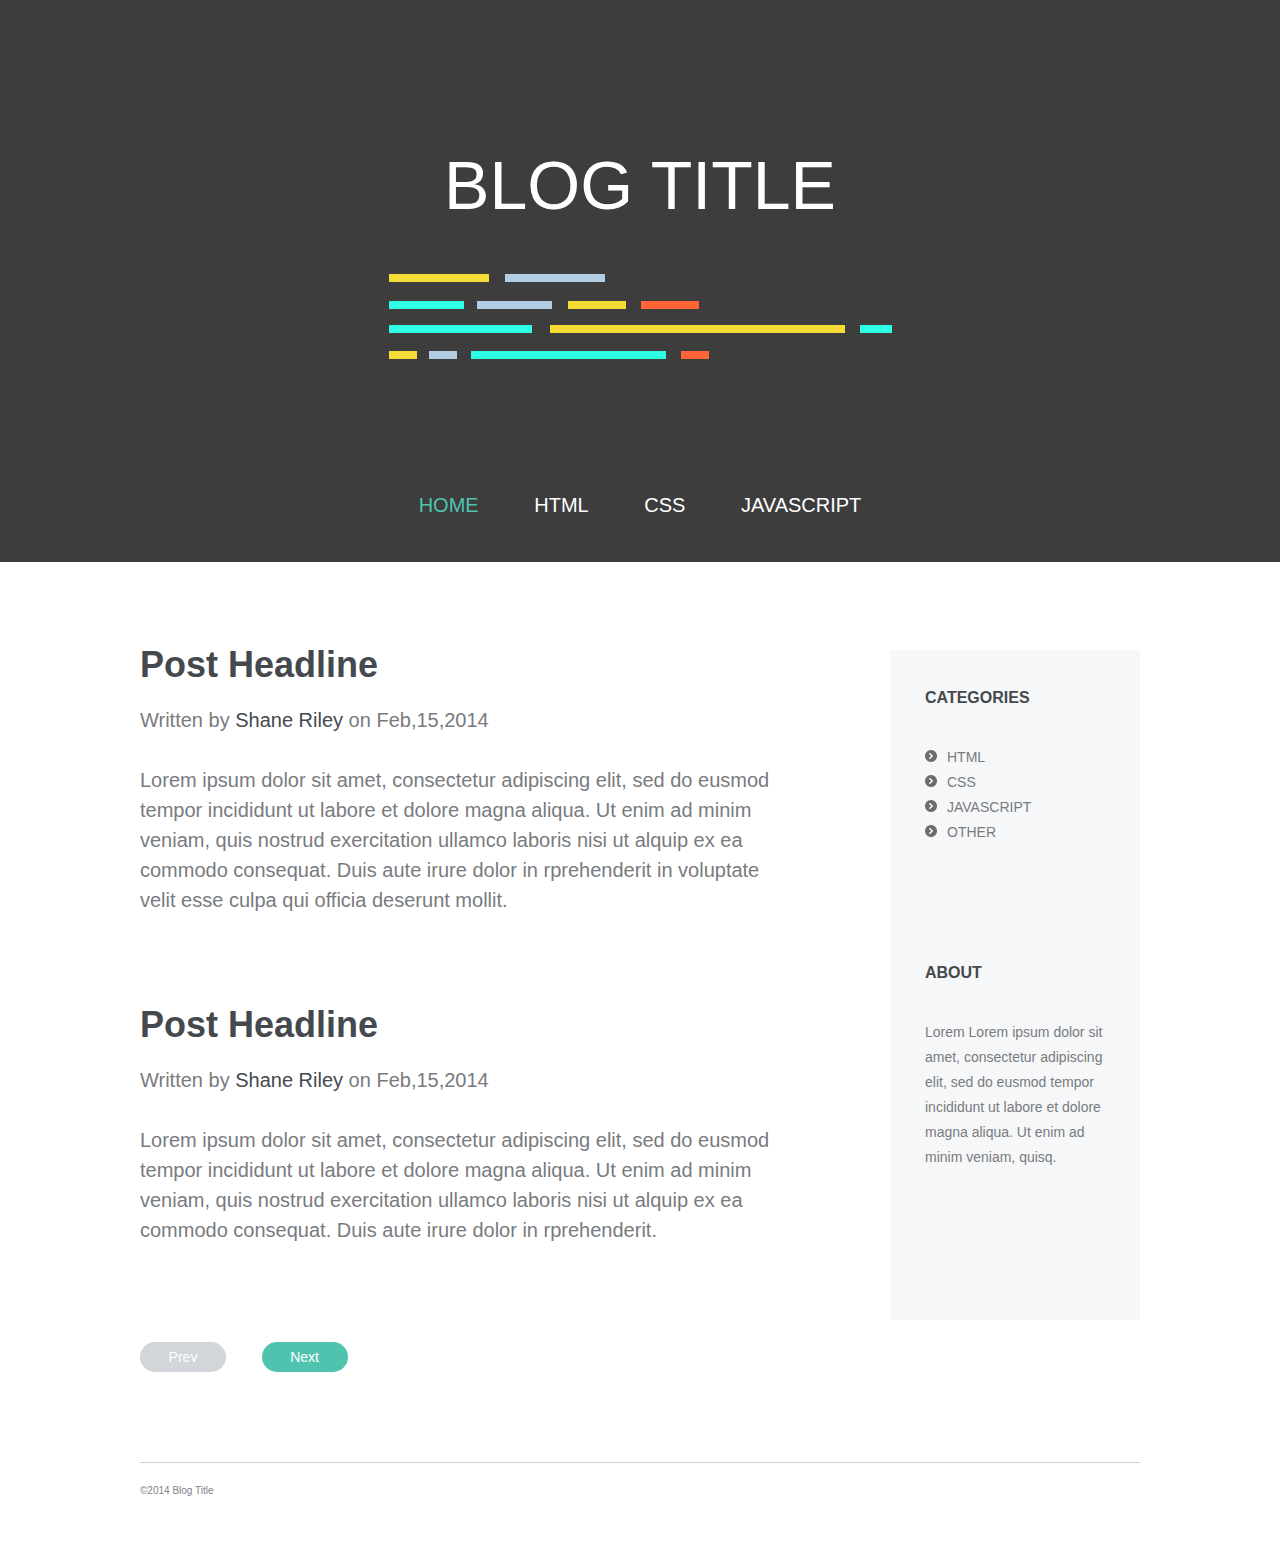
==== index.html @ bf7756c8 "submit index file" ====
<!DOCTYPE html>
<html lang="en-US">
<head>
	<title>Blog Title</title>
	<meta charset="utf-8">
	<link rel="stylesheet" type="text/css" href="style.css">
</head>
<body>
	<header>
		<h1>Blog Title</h1>
		<figure>
			<img src="images/code_pic.png" alt="code pic">
		</figure>
		<ul>
			<li><a href="#" class="active">Home</a></li>
			<li><a href="#">HTML</a></li>
			<li><a href="#">CSS</a></li>
			<li><a href="#">Javascript</a></li>
		</ul>
	</header>
	<main>
		<div class="content">
			<article>
				<h2><a href="#">Post Headline</a></h2>
				<p>Written by <a href="#" class="author">Shane Riley</a> on Feb,15,2014</p>
				<p>Lorem ipsum dolor sit amet, consectetur adipiscing elit, sed do eusmod tempor incididunt ut labore et dolore magna aliqua. Ut enim ad minim veniam, quis nostrud exercitation ullamco laboris nisi ut alquip ex ea commodo consequat. Duis aute irure dolor in rprehenderit in voluptate velit esse culpa qui officia deserunt mollit.</p>
			</article>
			<article>
				<h2><a href="#">Post Headline</a></h2>
				<p>Written by <a href="#" class="author">Shane Riley</a> on Feb,15,2014</p>
				<p>Lorem ipsum dolor sit amet, consectetur adipiscing elit, sed do eusmod tempor incididunt ut labore et dolore magna aliqua. Ut enim ad minim veniam, quis nostrud exercitation ullamco laboris nisi ut alquip ex ea commodo consequat. Duis aute irure dolor in rprehenderit.</p>
			</article>
			<form action="#" method="get">
				<input type="submit" name="prev" value="Prev">
				<input type="submit" name="next" value="Next" class="active">
			</form>
		</div>
		<aside>
			<section>
				<h3>categories</h3>
				<ul>
					<li><a href="#">HTML</a></li>
					<li><a href="#">CSS</a></li>
					<li><a href="#">javascript</a></li>
					<li><a href="#">other</a></li>				
				</ul>
			</section>
			<section>
				<h3>About</h3>
				<p>Lorem Lorem ipsum dolor sit amet, consectetur adipiscing elit, sed do eusmod tempor incididunt ut labore et dolore magna aliqua. Ut enim ad minim veniam, quisq.</p>
			</section>
		</aside>
		
	</main>
	<footer>
		<small>&copy;2014 Blog Title</small>
	</footer>
	

</body>
</html>
---- style.css ----
@import url("whitespace-reset.css");

body {
	font: normal 20px Arial, sans-serif;
	color: #45494d;
}
/*Header*/
header {
	background: #3d3d3d;
	text-align: center;
}
header h1 {
	color: white;
	font-size: 68px;
	font-weight: normal;
	text-transform: uppercase;
	padding: 146px 0 30px 0;
}
header ul { padding: 110px 0 45px 0;}
header li {
	padding: 0 25px;
	display: inline-block;
}
header a {
	color: #fff;
	text-transform: uppercase;
}
header a:hover {
	color: #f5dc39;
}
header a.active { color: #50c3af; }
/*main*/
main {
	max-width: 1000px;
	margin:88px auto 90px auto;
	overflow: hidden;
}
main a:hover {
	color: #50c3af;
}
/*content*/
.content {
	width: 75%;
	float: left;
	box-sizing: border-box;
	padding-right: 110px;
	line-height: 30px;

}
.content a {
	color: #45494d;
}
.content h2 {
	font-size: 36px;
	font-weight: bold;
}
.content h2 + p { padding-top: 25px; }
.content p + p { padding-top: 30px; }
.content article + article {
	padding: 95px 0;
}
.content input[type="submit"] {
	width: 86px;
	height: 30px;
	color: white;
	border: none;
	font-size: 14px;
	border-radius: 15px;
	background: #d2d5da;

}
.content input[type="submit"] + input[type="submit"] {
	margin-left: 30px;
}
.content input[type="submit"].active {
	cursor: pointer;
	background: #50c3af;
}
.author {
	color: #50c3af;
}
/*aside*/
aside {
	overflow: hidden;
	background: #f6f7f8;
	padding:35px;
	font-size: 14px;
	line-height: 25px;
	box-sizing: border-box;
}
aside h3 {
	font-size: 16px;
	font-weight: bold;
	text-transform: uppercase;
	padding-bottom: 35px;
}

aside a,p { 
	color: #787b80;
}
aside a {
	display: block;
	text-transform: uppercase;
}

aside a:before {
	display: inline-block;
	width: 12px;
	height: 12px;
	content: "";
	padding-right: 10px;
	background: transparent url("images/category.png") 0 0 no-repeat;
}
aside section + section {
	padding: 115px 0;
}

/*footer*/
footer {
	color: #7e8287;
	font-size: 12px;
	max-width: 1000px;
	margin: 0 auto;
	padding: 20px 0 55px 0;
	border-top: 1px solid #d0d0d0;
}
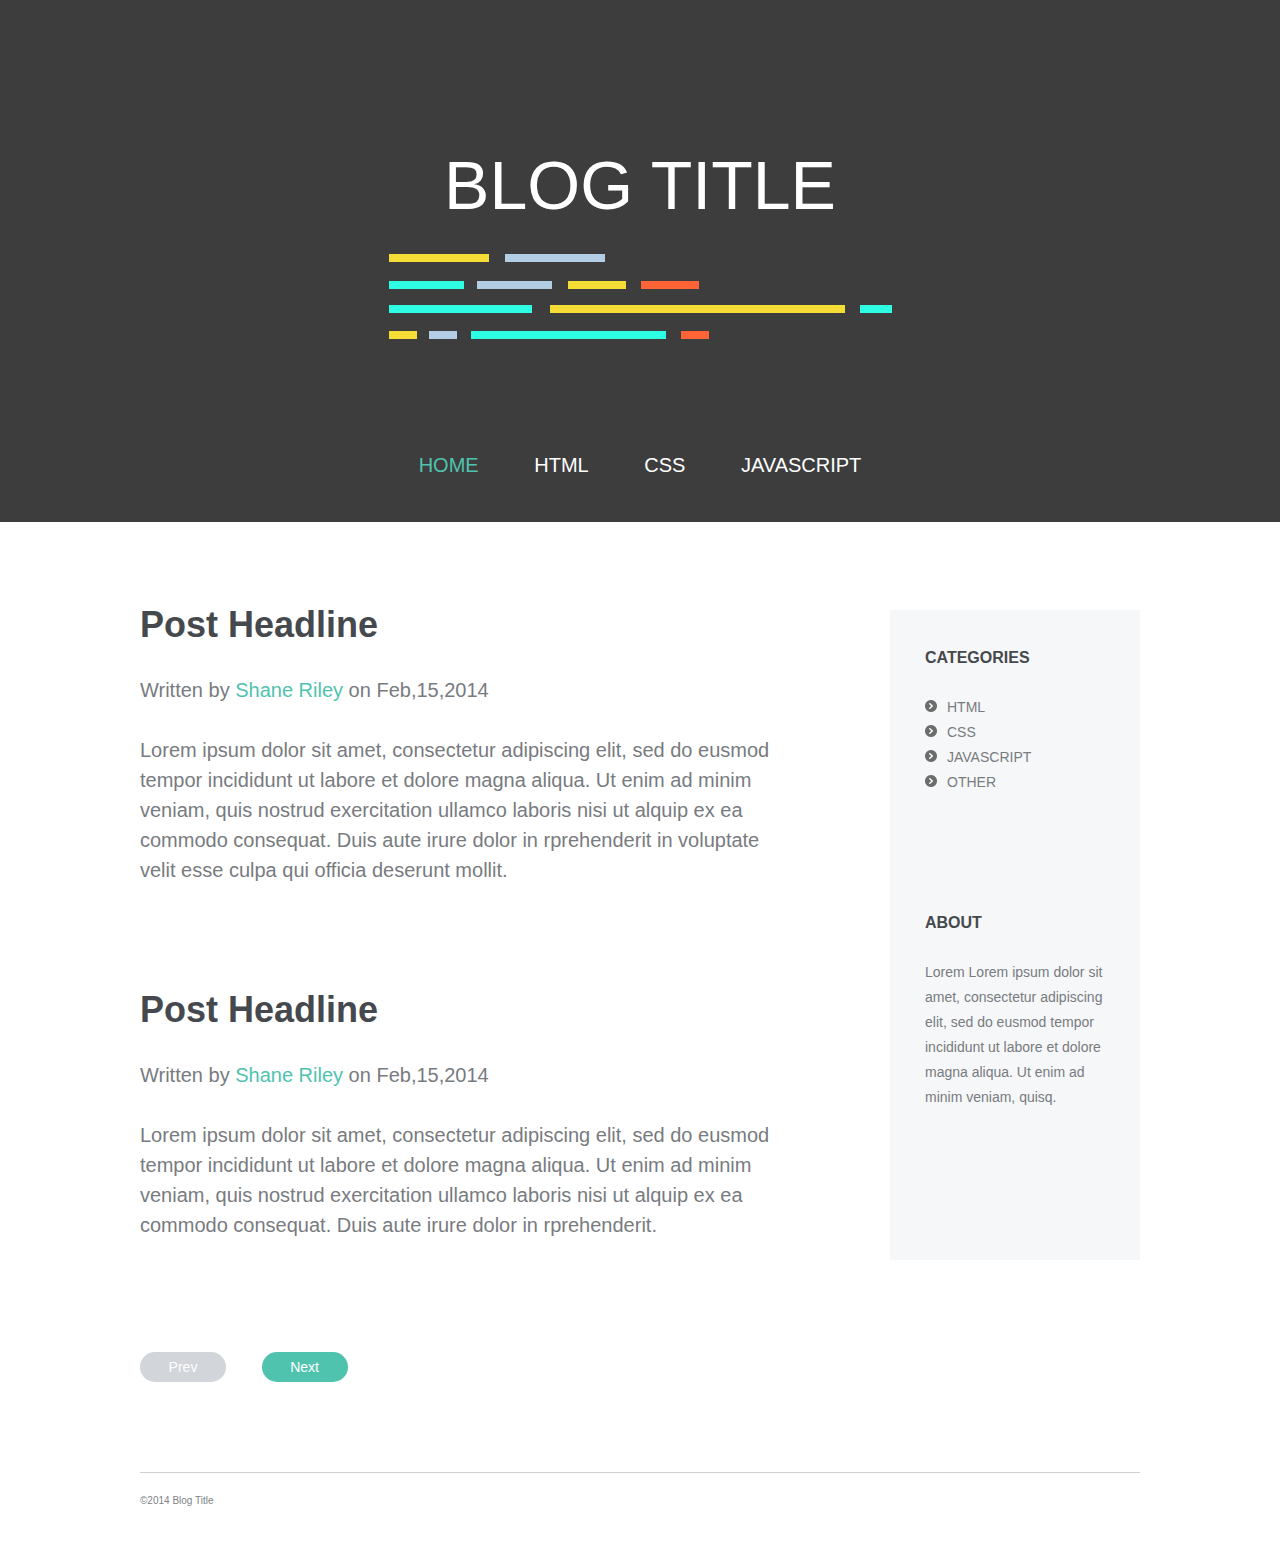
==== commit c716672b: "adjust section" ====
--- a/index.html
+++ b/index.html
@@ -2,7 +2,7 @@
 <html lang="en-US">
 <head>
 	<title>Blog Title</title>
-	<meta charset="utf-8">
+	<meta charset="utf-8" content="width=device-width, initial-scale=1" name="viewport">
 	<link rel="stylesheet" type="text/css" href="style.css">
 </head>
 <body>
@@ -11,22 +11,25 @@
 		<figure>
 			<img src="images/code_pic.png" alt="code pic">
 		</figure>
-		<ul>
-			<li><a href="#" class="active">Home</a></li>
-			<li><a href="#">HTML</a></li>
-			<li><a href="#">CSS</a></li>
-			<li><a href="#">Javascript</a></li>
-		</ul>
+		<nav>
+			<ul>
+				<li><a href="index.html" class="active">Home</a></li>
+				<li><a href="#">HTML</a></li>
+				<li><a href="#">CSS</a></li>
+				<li><a href="#">Javascript</a></li>
+			</ul>
+		</nav>
+
 	</header>
 	<main>
 		<div class="content">
 			<article>
-				<h2><a href="#">Post Headline</a></h2>
+				<h2><a href="comment.html">Post Headline</a></h2>
 				<p>Written by <a href="#" class="author">Shane Riley</a> on Feb,15,2014</p>
 				<p>Lorem ipsum dolor sit amet, consectetur adipiscing elit, sed do eusmod tempor incididunt ut labore et dolore magna aliqua. Ut enim ad minim veniam, quis nostrud exercitation ullamco laboris nisi ut alquip ex ea commodo consequat. Duis aute irure dolor in rprehenderit in voluptate velit esse culpa qui officia deserunt mollit.</p>
 			</article>
 			<article>
-				<h2><a href="#">Post Headline</a></h2>
+				<h2><a href="comment.html">Post Headline</a></h2>
 				<p>Written by <a href="#" class="author">Shane Riley</a> on Feb,15,2014</p>
 				<p>Lorem ipsum dolor sit amet, consectetur adipiscing elit, sed do eusmod tempor incididunt ut labore et dolore magna aliqua. Ut enim ad minim veniam, quis nostrud exercitation ullamco laboris nisi ut alquip ex ea commodo consequat. Duis aute irure dolor in rprehenderit.</p>
 			</article>
--- a/style.css
+++ b/style.css
@@ -16,19 +16,29 @@
 	text-transform: uppercase;
 	padding: 146px 0 30px 0;
 }
-header ul { padding: 110px 0 45px 0;}
-header li {
+header figure {margin: 0 20px;}
+header figure img {
+	max-width: 503px;
+	width: 100%;
+}
+
+nav ul { 
+	margin: 0 auto;
+	padding: 110px 0 45px 0;
+}
+
+nav li {
 	padding: 0 25px;
 	display: inline-block;
 }
-header a {
+nav a {
 	color: #fff;
 	text-transform: uppercase;
 }
-header a:hover {
+nav a:hover {
 	color: #f5dc39;
 }
-header a.active { color: #50c3af; }
+nav a.active { color: #50c3af; }
 /*main*/
 main {
 	max-width: 1000px;
@@ -53,9 +63,9 @@
 .content h2 {
 	font-size: 36px;
 	font-weight: bold;
-}
-.content h2 + p { padding-top: 25px; }
-.content p + p { padding-top: 30px; }
+	padding-bottom: 20px;
+}
+.content p { padding: 15px 0; }
 .content article + article {
 	padding: 95px 0;
 }
@@ -76,13 +86,37 @@
 	cursor: pointer;
 	background: #50c3af;
 }
-.author {
+
+a.author {
 	color: #50c3af;
 }
+form ul {
+	padding-bottom: 30px;
+}
+form li + li {
+ 	padding-top: 20px;
+}
+li input{
+	width: 100%;
+	height: 40px;
+	border: 1px solid #d0d0d0;
+	border-radius: 3px;
+	padding: 0 10px;
+}
+li textarea {
+	width: 100%;
+	height: 140px;
+	border-radius: 3px;
+	border-color: #d0d0d0;
+	padding: 10px 10px;
+	resize: none;
+}
+
+
 /*aside*/
 aside {
+	background: #f6f7f8;
 	overflow: hidden;
-	background: #f6f7f8;
 	padding:35px;
 	font-size: 14px;
 	line-height: 25px;
@@ -92,7 +126,7 @@
 	font-size: 16px;
 	font-weight: bold;
 	text-transform: uppercase;
-	padding-bottom: 35px;
+	padding-bottom: 25px;
 }
 
 aside a,p { 
@@ -111,8 +145,33 @@
 	padding-right: 10px;
 	background: transparent url("images/category.png") 0 0 no-repeat;
 }
+aside section {
+	box-sizing: border-box;
+}
 aside section + section {
-	padding: 115px 0;
+	margin: 115px 0;
+}
+.comment_kevin, .comment_chris {
+	padding: 15px 0;
+}
+
+.comment_kevin:before {
+	display: inline-block;
+	content: "";
+	width: 40px;
+	height: 40px;
+	padding-right: 10px;
+	vertical-align: middle;
+	background: transparent url("images/kevin.png") 0 0 no-repeat;
+}
+.comment_chris:before {
+	display: inline-block;
+	content: "";
+	width: 40px;
+	height: 40px;
+	padding-right: 10px;
+	vertical-align: middle;
+	background: transparent url("images/chris.png") 0 0 no-repeat;
 }
 
 /*footer*/
@@ -123,4 +182,55 @@
 	margin: 0 auto;
 	padding: 20px 0 55px 0;
 	border-top: 1px solid #d0d0d0;
+}
+/*screen media */
+@media screen and (max-width: 768px) {
+	header h1 {
+		font-size: 48px;
+		padding-top: 40px;
+	}
+	.content h2 {
+		font-size: 24px;
+	}
+}
+@media screen and (max-width: 600px) {
+	.content {
+		clear: both;
+		width: 100%;
+		padding: 0 25px 50px 25px;
+	}
+	aside section {
+		display: inline-block;
+		float: left;
+		width: 49%;
+		padding: 0;
+	}
+
+	aside section + section {
+		margin: 0;
+	}
+}
+@media screen and (max-width: 480px) {
+	header ul {
+		padding: 50px 0 0 0;
+	}
+	header li {
+		box-sizing: border-box;
+		width: 49%;
+		padding: 10px 0;
+	}
+	aside {
+	 	background: white;
+	 	padding: 0 25px;
+	}
+	aside section {
+	 	background: #f6f7f8;
+	 	clear: both;
+	 	width: 100%;
+	 	display: block;
+	 	margin: 25px 0;
+	 	padding: 20px;
+	}
+	
+
 }